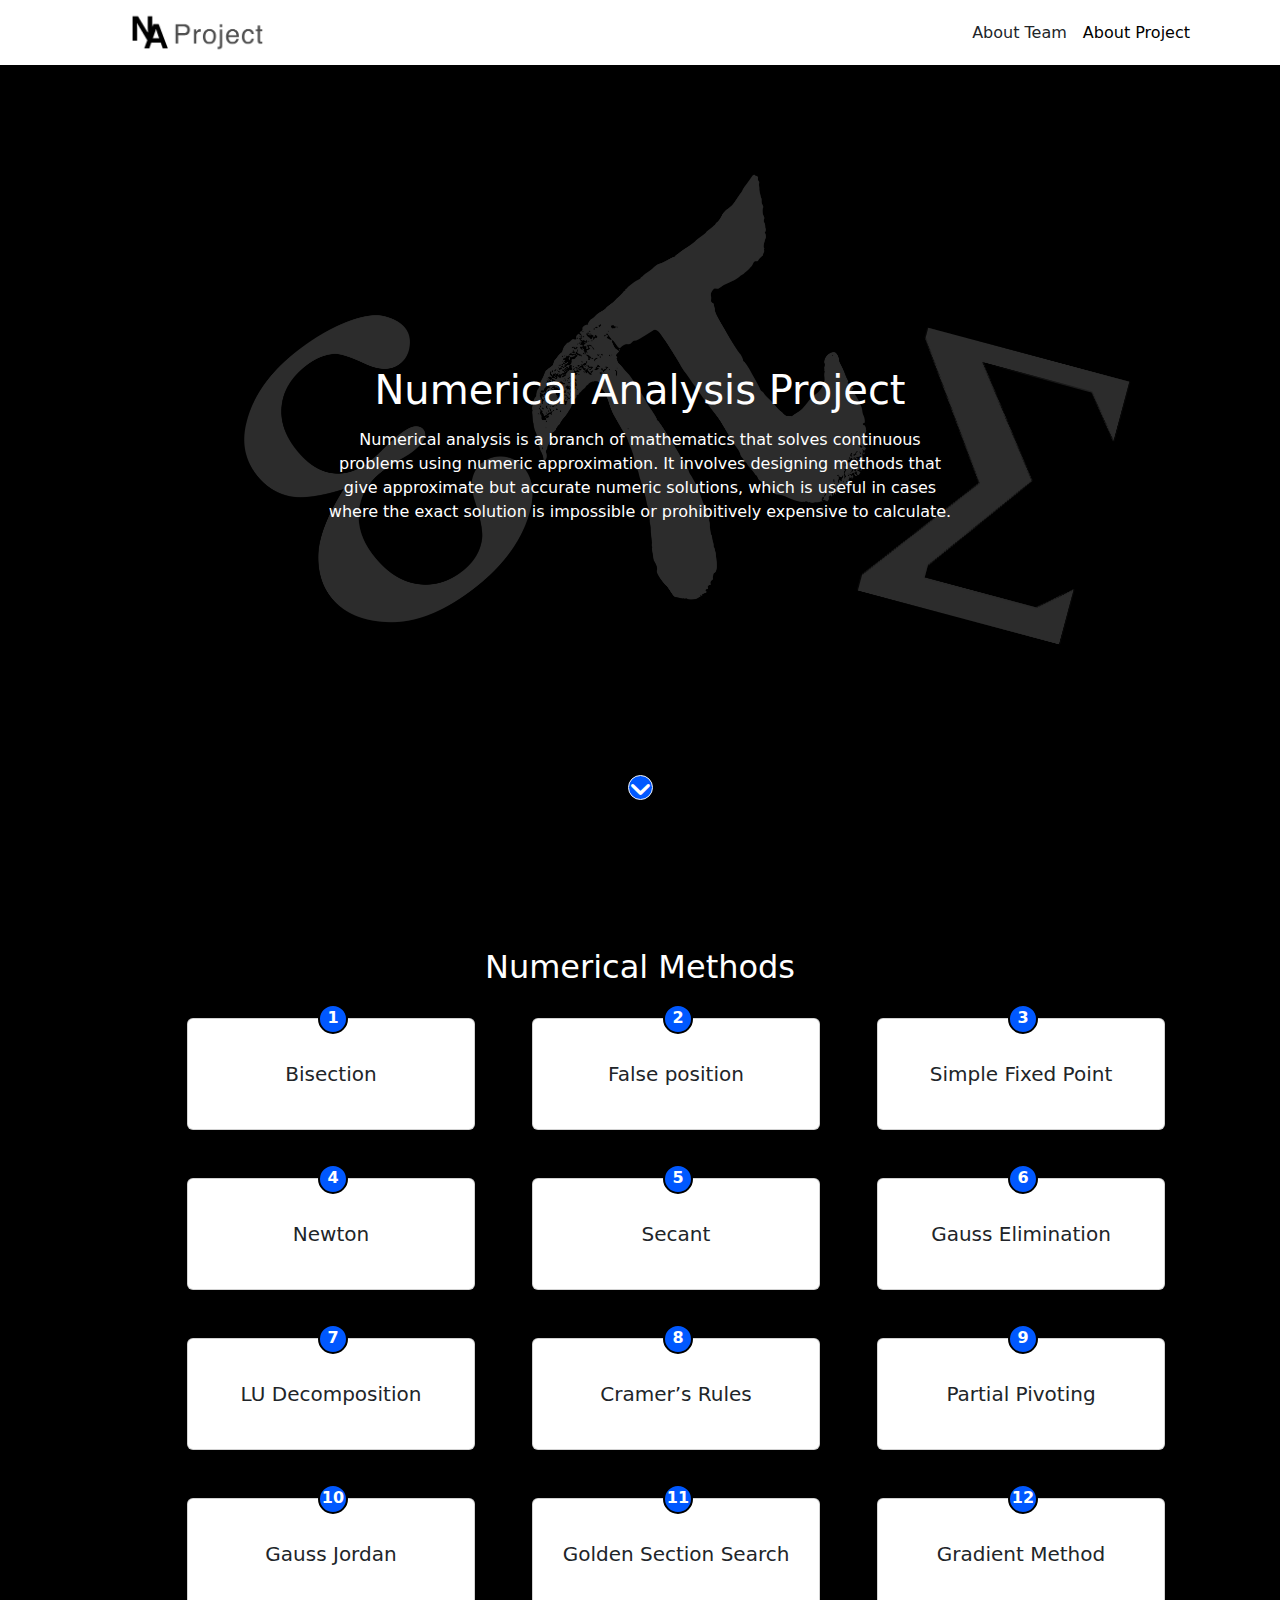
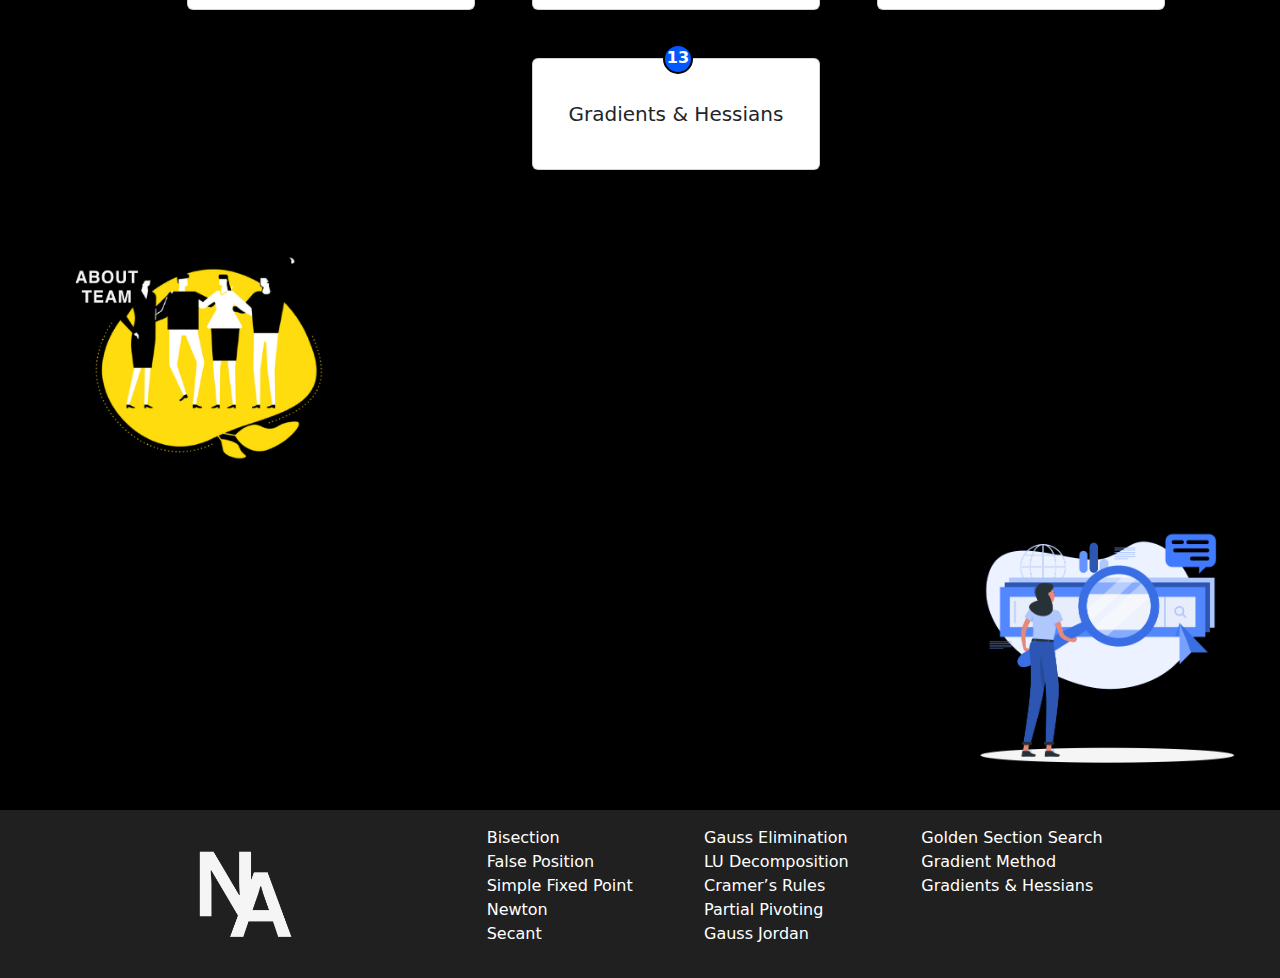
==== index.html @ 3ca62ff7 "delete useless class  , tag , edit footer image" ====
<html>

<head>
  <title>Home Page </title>
  <!-- add icon link -->
<link rel = "icon" href = "img/NA.png"  type = "image/x-icon">
  <link rel="stylesheet" href="css/style.css">
  <link rel="stylesheet" href="css/all.css">
  <link rel="stylesheet" href="css/bootstrap.min.css">
</head>

<body class="bg-black">
  <!-- home -->
  <div class="home w-100  h-100 ">

    <nav class="navbar navbar-expand-lg bg-white   ">
      <div class="container">
        <div class="w-25">
          <img src="img/Group 5.png" class="navimg ms-5 ">
        </div>
        <div class="collapse navbar-collapse " id="navbarNavAltMarkup">
          <div class="navbar-nav  ms-auto ">
            <a class="nav-link  text-dark  p-2" href="team.html">About Team</a>
            <a class="nav-link text-black p-2" href="#">About Project</a>
            <!-- <lu class="ps-3 pt-2">
              <li>Remonda Malak</li>
              <li>Beshoy saad</li>
              <li>Hany Medhat</li>
            </lu> -->
          </div>
        </div>
      </div>
    </nav>
    <div class="layer h-100 w-100 "></div>
    <div class="contant w-100 h-100  d-flex justify-content-center align-items-center">
      <div class="center  w-50  text-center   text-white">
        <span class="title  "> Numerical Analysis Project</span>
        <p class="mt-2">Numerical analysis is a branch of mathematics that solves continuous problems using numeric
          approximation. It
          involves designing methods that give approximate but accurate numeric solutions, which is useful in cases
          where the exact solution is impossible or prohibitively expensive to calculate.</p>
      </div>
    </div>
    <div class="icon  w-100 h-25 d-flex justify-content-center align-items-center ">
      <div class="  text-center ">
       <a href="#link"> <i class="fa-solid fa-angle-down  arrowicon text"></i></a>
      </div>
    </div>

  </div>

  <!-- method -->
  <section class="method  bg-black">

    <div class="method container" id="link">
      <h2 class="d-flex justify-content-center text-white pt-5">Numerical Methods</h2>
      <div class="row pt-4 offset-sm-1   d-flex justify-content-around ">
        <div class="col-md-4 mb-md-5 ">
          <div class="card  position-relative " style="width: 18rem; height: 7rem;">
            <div class="card-body d-flex justify-content-center align-items-center">
              <!-- <h5 class="card-title">Bisection</h5> -->
              <a class="link-card" href="Bisection.html" > Bisection</a>
              <div class="icons "> <span class="fw-bold">1</span> </div>
            </div>
            
          </div>
        </div>
        <div class="col-md-4 mb-md-5 ">
          <div class="card  position-relative " style="width: 18rem; height: 7rem;">
            <div class="card-body d-flex justify-content-center align-items-center">
              <a class="link-card" href="False Position.html">False position</a>
              <div class="icons "> <span class="fw-bold">2</span> </div>
            </div>
            
          </div>
        </div>
        <div class="col-md-4 mb-md-5 ">
          <div class="card  position-relative " style="width: 18rem; height: 7rem;">
            <div class="card-body d-flex justify-content-center align-items-center">
              <a class="link-card">Simple Fixed
                Point</a><div class="icons "> <span class="fw-bold">3</span> </div>
            </div>
          </div>
        </div>
        <div class="col-md-4 mb-md-5 ">
          <div class="card  position-relative " style="width: 18rem; height: 7rem;">
            <div class="card-body d-flex justify-content-center align-items-center">
              <a class="link-card" href="Newton.html">Newton</a><div class="icons "> <span class="fw-bold">4</span> </div>
            </div>
          </div>
        </div>
        <div class="col-md-4 mb-md-5 ">
          <div class="card  position-relative " style="width: 18rem; height: 7rem;">
            <div class="card-body d-flex justify-content-center align-items-center">
              <a class="link-card">Secant</a><div class="icons "> <span class="fw-bold">5</span> </div>
            </div>
          </div>
        </div>
        <div class="col-md-4 mb-md-5 ">
          <div class="card  position-relative " style="width: 18rem; height: 7rem;">
            <div class="card-body d-flex justify-content-center align-items-center">
              <a class="link-card">Gauss  Elimination</a><div class="icons "> <span class="fw-bold">6</span> </div>
            </div>
          </div>
        </div>
        <div class="col-md-4 mb-md-5 ">
          <div class="card  position-relative " style="width: 18rem; height: 7rem;">
            <div class="card-body d-flex justify-content-center align-items-center">
              <a class="link-card">LU Decomposition</a><div class="icons "> <span class="fw-bold">7</span> </div>
            </div>
          </div>
        </div>
        <div class="col-md-4 mb-md-5 ">
          <div class="card  position-relative " style="width: 18rem; height: 7rem;">
            <div class="card-body d-flex justify-content-center align-items-center">
              <a class="link-card">Cramer’s Rules</a><div class="icons "> <span class="fw-bold">8</span> </div>
            </div>
          </div>
        </div>
        <div class="col-md-4 mb-md-5 ">
          <div class="card  position-relative " style="width: 18rem; height: 7rem;">
            <div class="card-body d-flex justify-content-center align-items-center">
              <a class="link-card">Partial Pivoting</a><div class="icons "> <span class="fw-bold">9</span> </div>
            </div>
          </div>
        </div>
        <div class="col-md-4 mb-md-5 ">
          <div class="card  position-relative " style="width: 18rem; height: 7rem;">
            <div class="card-body d-flex justify-content-center align-items-center">
              <a class="link-card">Gauss Jordan</a><div class="icons "> <span class="fw-bold">10</span> </div>
            </div>
          </div>
        </div>
        <div class="col-md-4 mb-md-5 ">
          <div class="card  position-relative " style="width: 18rem; height: 7rem;">
            <div class="card-body d-flex justify-content-center align-items-center">
              <a class="link-card">Golden Section 
                Search</a><div class="icons "> <span class="fw-bold">11</span> </div>
            </div>
          </div>
        </div>
        <div class="col-md-4 mb-md-5 ">
          <div class="card  position-relative " style="width: 18rem; height: 7rem;">
            <div class="card-body d-flex justify-content-center align-items-center">
              <a class="link-card">Gradient Method</a><div class="icons "> <span class="fw-bold">12</span> </div>
            </div>
          </div>
        </div>
        <div class="col-md-4 mb-md-5 ">
          <div class="card  position-relative " style="width: 18rem; height: 7rem;">
            <div class="card-body d-flex justify-content-center align-items-center">
              <a class="link-card">Gradients & Hessians</a><div class="icons "> <span class="fw-bold">13</span> </div>
            </div>
          </div>
        </div>
      </div>



    </div>
    </div>

  </section>

  <div class="imggroup">
    <a href="team.html"> <img src="img/Group 371.png" class="w-25 ms-5"></a>
   
  </div>
  
    <div class="last-img">
  <img src="img/image 259.png" class="w-25   me-3"></div> 

  <div class="footer  w-100   text-white">
    <div class="row">

        <div class="col-4  position-relative">
            <img src="img/NA.png" class="NAimg ">
        </div>


        <div class="col-8 ">
            <div class="row">
                <div class="col-3 p-3 ms-5">
                    <p>
                        <a href="Bisection.html">Bisection</a><br>
                        <a href="False Position.html">False Position</a><br>
                        <a href="#">Simple Fixed Point</a><br>
                        <a href="Newton.html">Newton</a><br>
                        <a href="#">Secant</a>
                         </p>
                </div>
                <div class="col-3 p-3">
                    <a href="#">Gauss Elimination</a><br>
                    <a href="#">LU Decomposition</a><br>
                    <a href="#">Cramer’s Rules</a><br>
                    <a href="#">Partial Pivoting</a><br>
                    <a href="#">Gauss Jordan</a><br>
                </div>
                <div class="col-3 p-3">
                     <p>
                        <a href="#">Golden Section Search</a> <br>
                        <a href="#"> Gradient Method </a><br>
                        <a href="#"> Gradients & Hessians </a>
                    </p> 
                </div>

            </div>
        </div>

    </div>
</div>







</body>

</html>
---- css/style.css ----
.home{
     
    background-image: url(../img/Frame\ 21s3.png);
    background-position: center; 
    background-size: cover;
  /* position: relative; */
  
}

.navbar{
    z-index: 99999;
}
.navimg{
    width: 140px;
}

.layer{
    position: absolute;
    top:0px;
    left: 0px;
    background-color: rgba(0, 0, 0, 0.823);
}
.contant{
    position: absolute;
   top: 0px;
}

.center{
    
    position: absolute;
    
}
div a{
text-decoration: none;
color: white;
}
.link-card{
text-decoration: none;
color: #212529;
font-weight: 500;
font-size: 1.25rem;
}
.footer{
    background-color:  rgb(33, 32, 32);
}
.title{
    font-size: 40px;

}

.NAimg{
    margin-left: 50%;
}


.icon{
    position: absolute;
    bottom: 0px;
}

.arrowicon{
font-size: 25px;
width: 25px;
height: 25px;
background-color: #0058ff;
border: 1px solid #F5F5F5;
border-radius: 50%;
animation: infinite  icon 1s ;
    
}
.NAimg{
    width: 100px;
    height: 130px;
    position: absolute;
  right: 130;
   top: 20px;
}

@keyframes icon {
to {
transform: translateY(-20px);
}


}
.card-img-top {
    border-radius: 8px;
}
.the-root{
    text-align: center;
}
[type="text"]{
    color: white;
    background-color:black ;
    border-radius: 25px;
    border: 2px solid #FFFFFF;
    padding: 8px;
}
[type="button"]{
    background: #0085FF;
border-radius: 45px;
padding: 6px;
width: 130px;
}

#equation{
    
    width: 420px;
}
.equation{
    margin-left: 180px;
}
.label{
    display: flex;
    flex-direction: row;
    /* justify-content: space-between; */
}
.icons{
    width: 30px;
    height: 30px;
    border-radius: 50%;
    position: absolute;
    bottom: 95px;
    left: 130px;
    text-align: center;
    color: white;
    background-color:  #0058ff;
    border: 2px solid black;
    /* position: relative; */
}


table{
    display: table;
    border-collapse: separate;
    box-sizing: border-box;
    text-indent: initial;
    border-spacing: 2px;
    width: 100%;
    height: 100%;
    border-radius: 50%;
}
#label-xl{
    padding-left: 100px;
    padding-top: 8px;
}
#label-xu{
    padding-left: 190px;
    padding-top: 8px;
}
#label-eps{
    padding-left: 180px;
    padding-top: 8px;
}
.table td, .table th{
    border: 3px solid rgba(90, 90, 90, 0.5);
}
.last-img{
    display: flex;
    flex-direction: row-reverse;
}
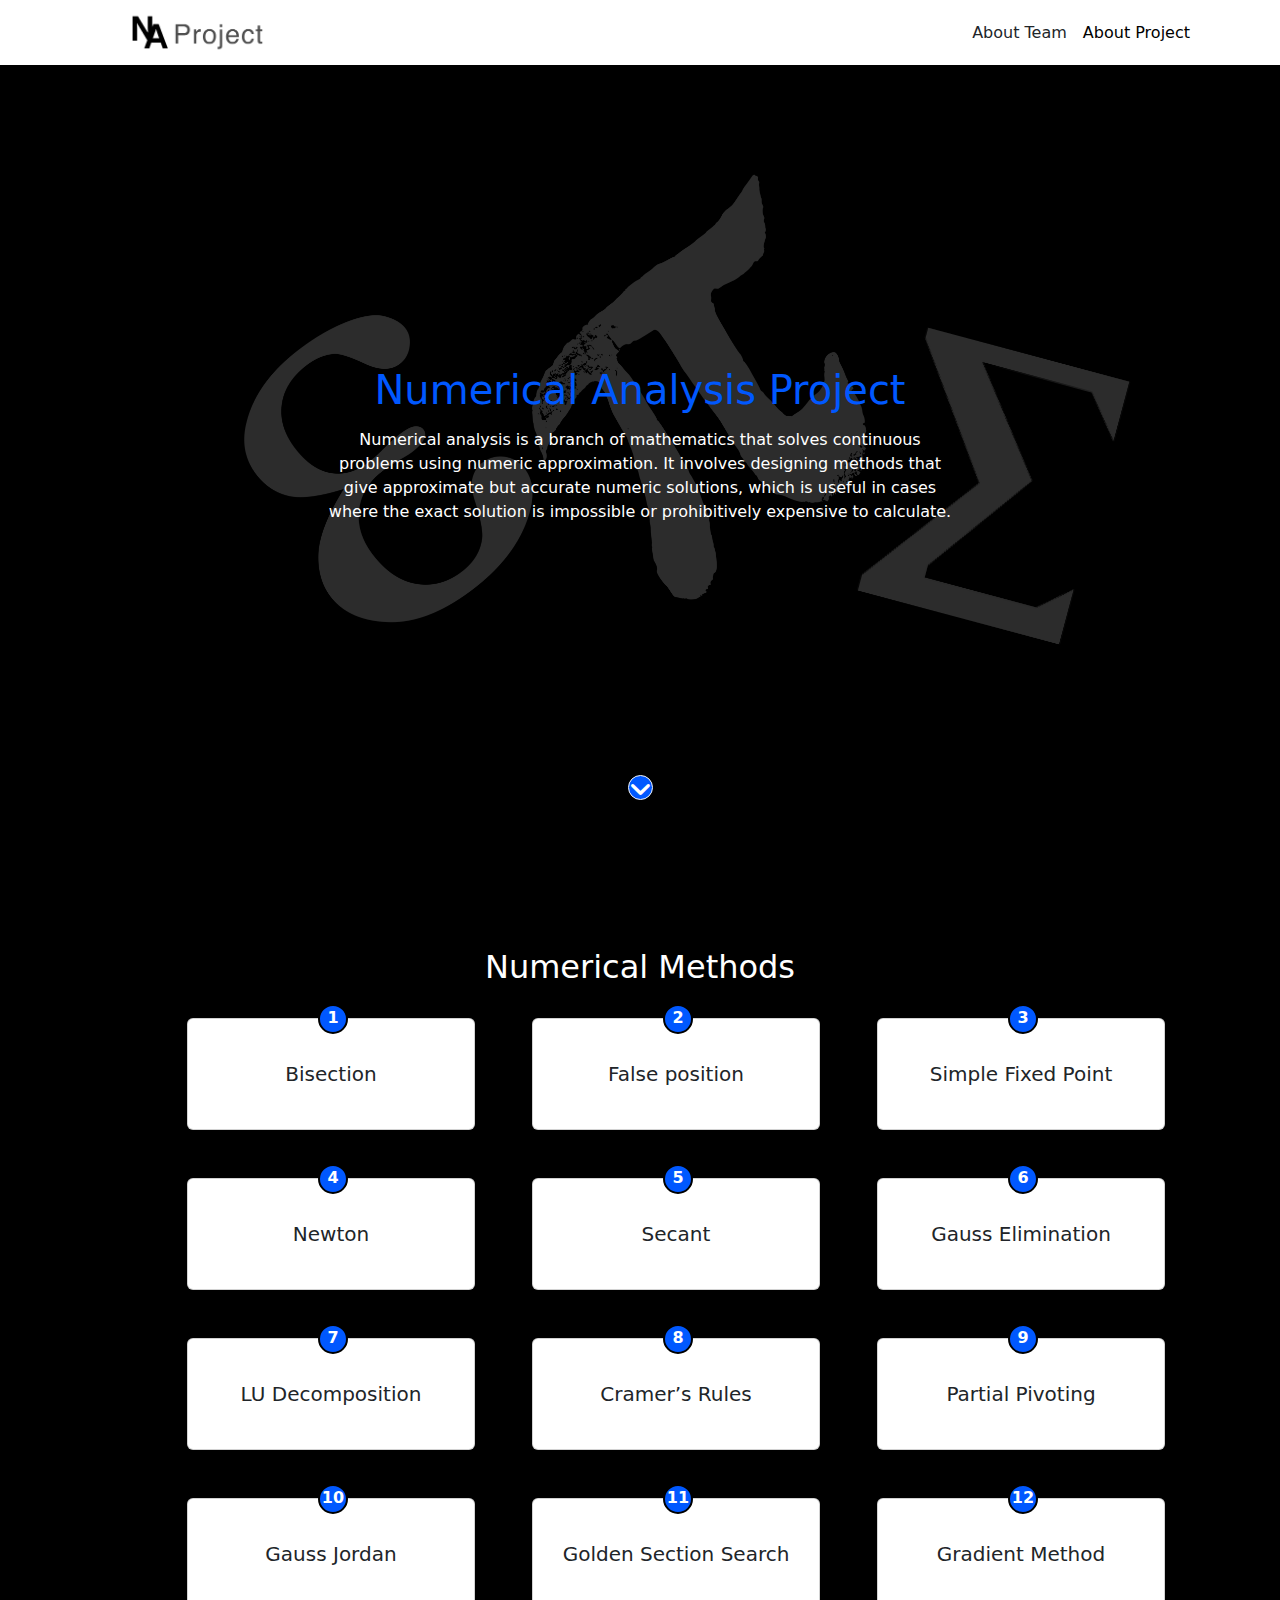
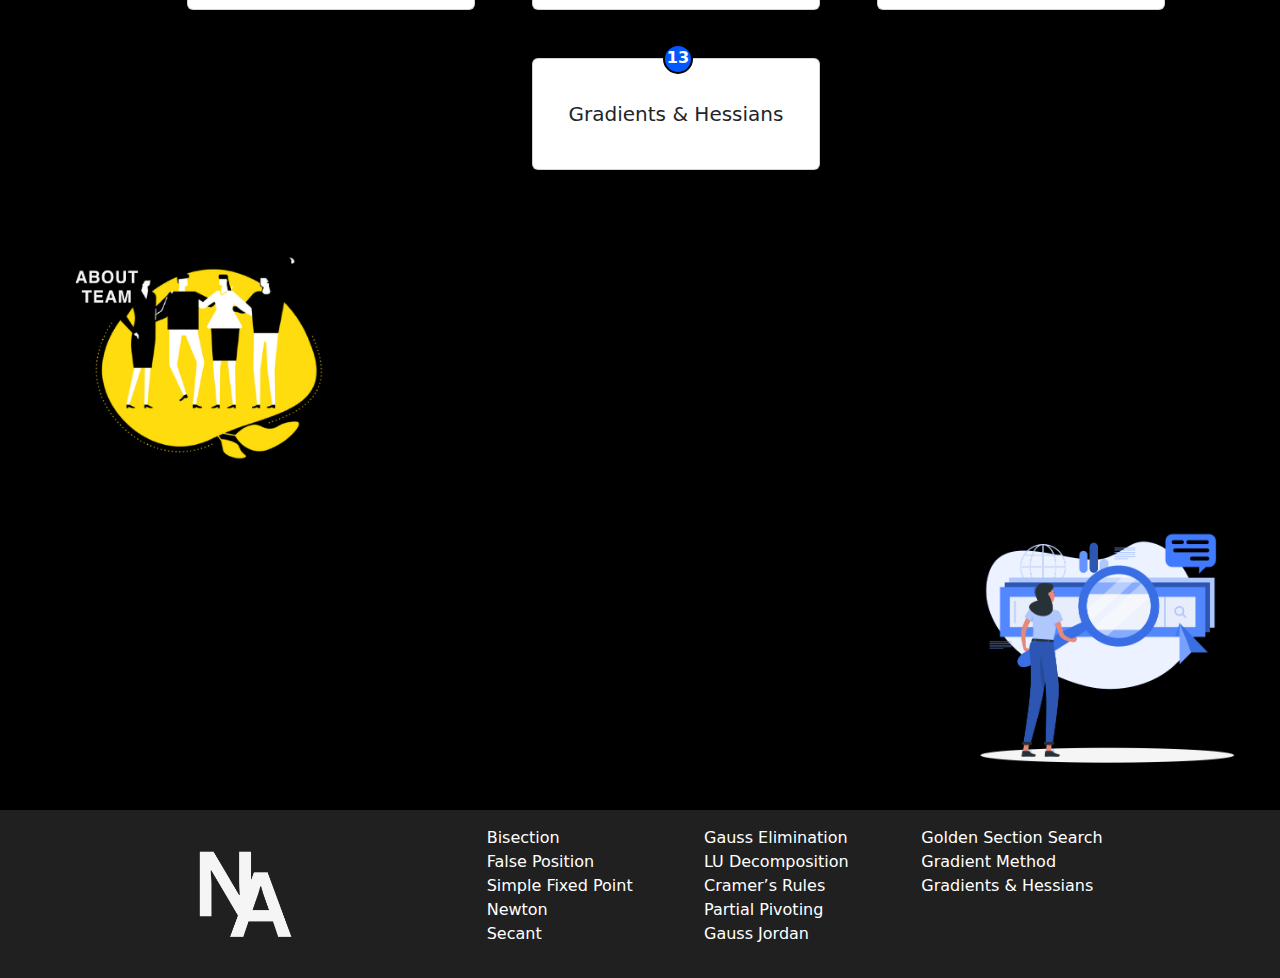
==== commit ad5375cd: "create about project" ====
--- a/index.html
+++ b/index.html
@@ -16,12 +16,12 @@
     <nav class="navbar navbar-expand-lg bg-white   ">
       <div class="container">
         <div class="w-25">
-          <img src="img/Group 5.png" class="navimg ms-5 ">
+          <a href="index.html"><img src="img/Group 5.png" class="navimg ms-5 "></a>
         </div>
         <div class="collapse navbar-collapse " id="navbarNavAltMarkup">
           <div class="navbar-nav  ms-auto ">
             <a class="nav-link  text-dark  p-2" href="team.html">About Team</a>
-            <a class="nav-link text-black p-2" href="#">About Project</a>
+            <a class="nav-link text-black p-2" href="about_project.html">About Project</a>
             <!-- <lu class="ps-3 pt-2">
               <li>Remonda Malak</li>
               <li>Beshoy saad</li>
@@ -174,7 +174,7 @@
     <div class="row">
 
         <div class="col-4  position-relative">
-            <img src="img/NA.png" class="NAimg ">
+          <a href="index.html"><img src="img/NA.png" class="NAimg "></a>
         </div>
 
 
--- a/css/style.css
+++ b/css/style.css
@@ -1,3 +1,8 @@
+*{
+    padding: 0%;
+    margin: 0%;
+    box-sizing: border-box;
+}
 .home{
      
     background-image: url(../img/Frame\ 21s3.png);
@@ -24,7 +29,14 @@
     position: absolute;
    top: 0px;
 }
-
+.title{
+    color: #0058ff;
+}
+.title p{
+    font-family: Arial, Helvetica, sans-serif;
+    font-weight: 400;
+    font-size: 30px;
+}
 .center{
     
     position: absolute;
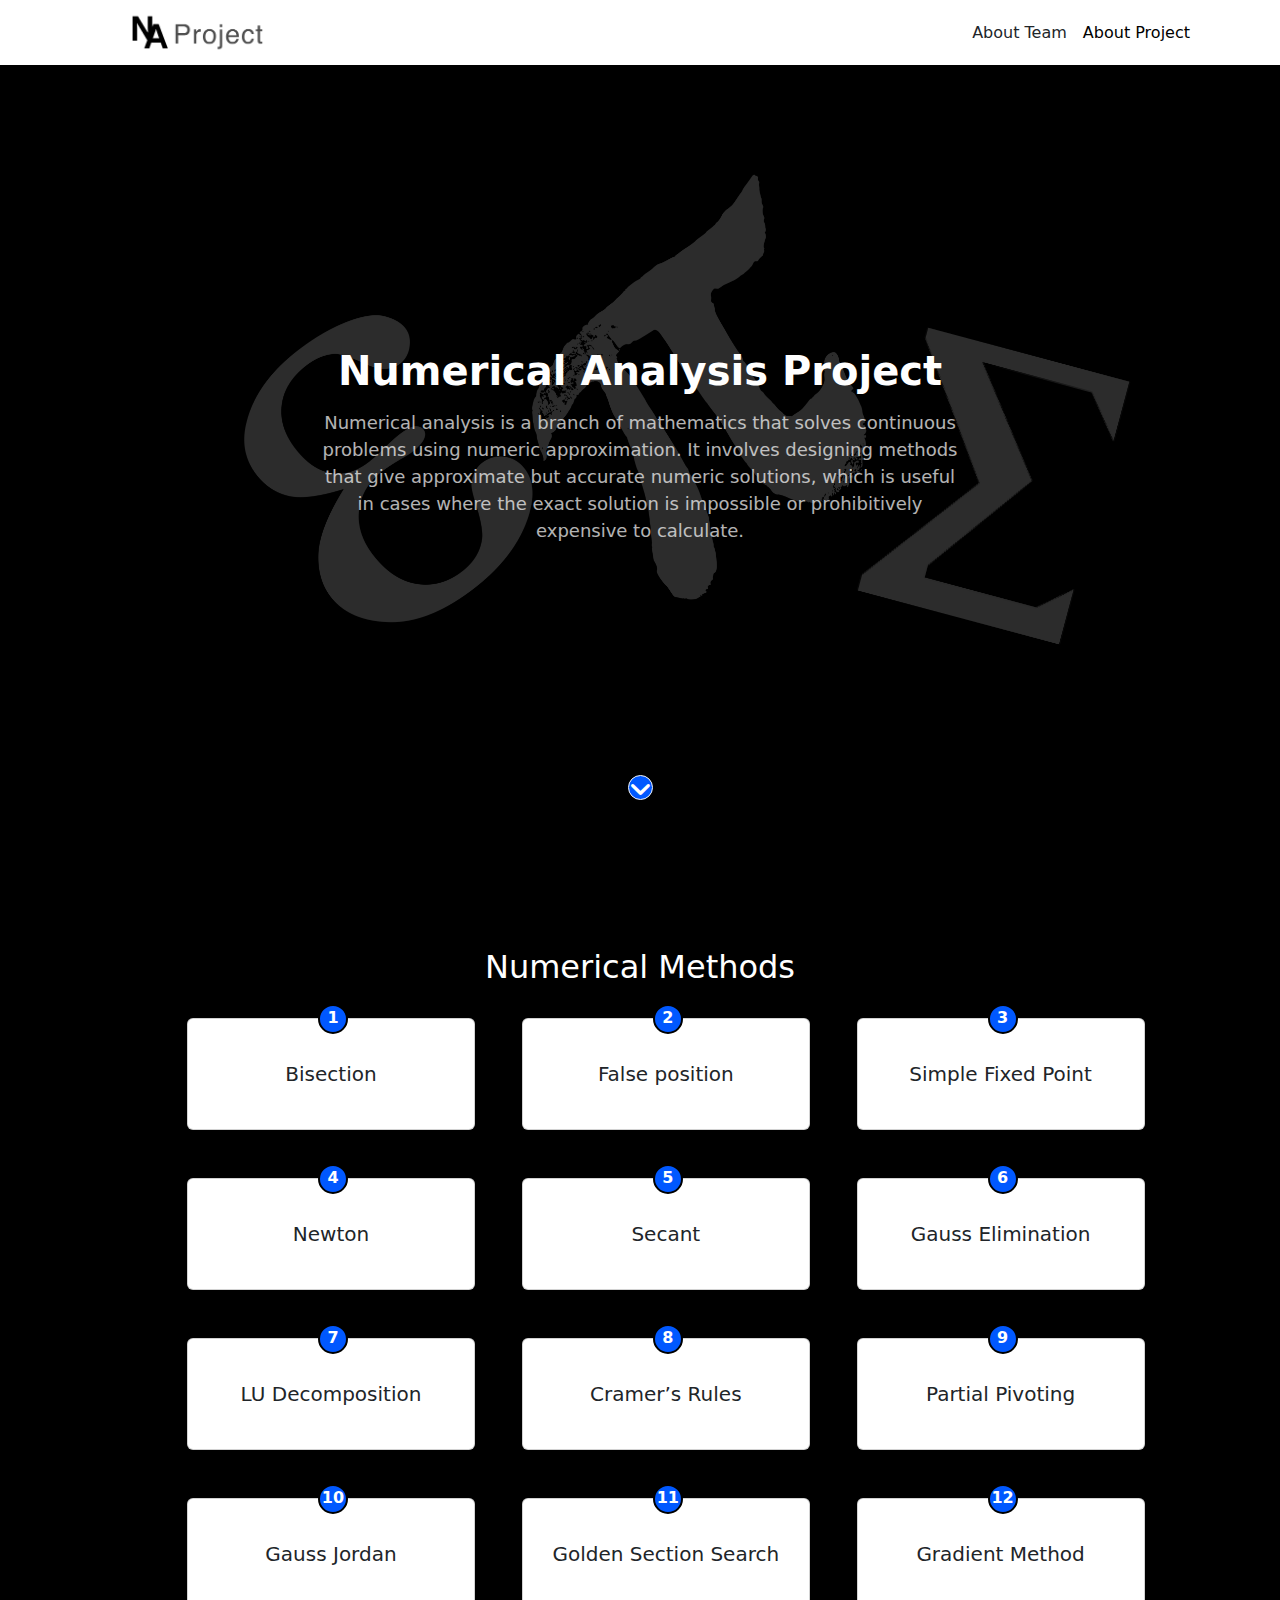
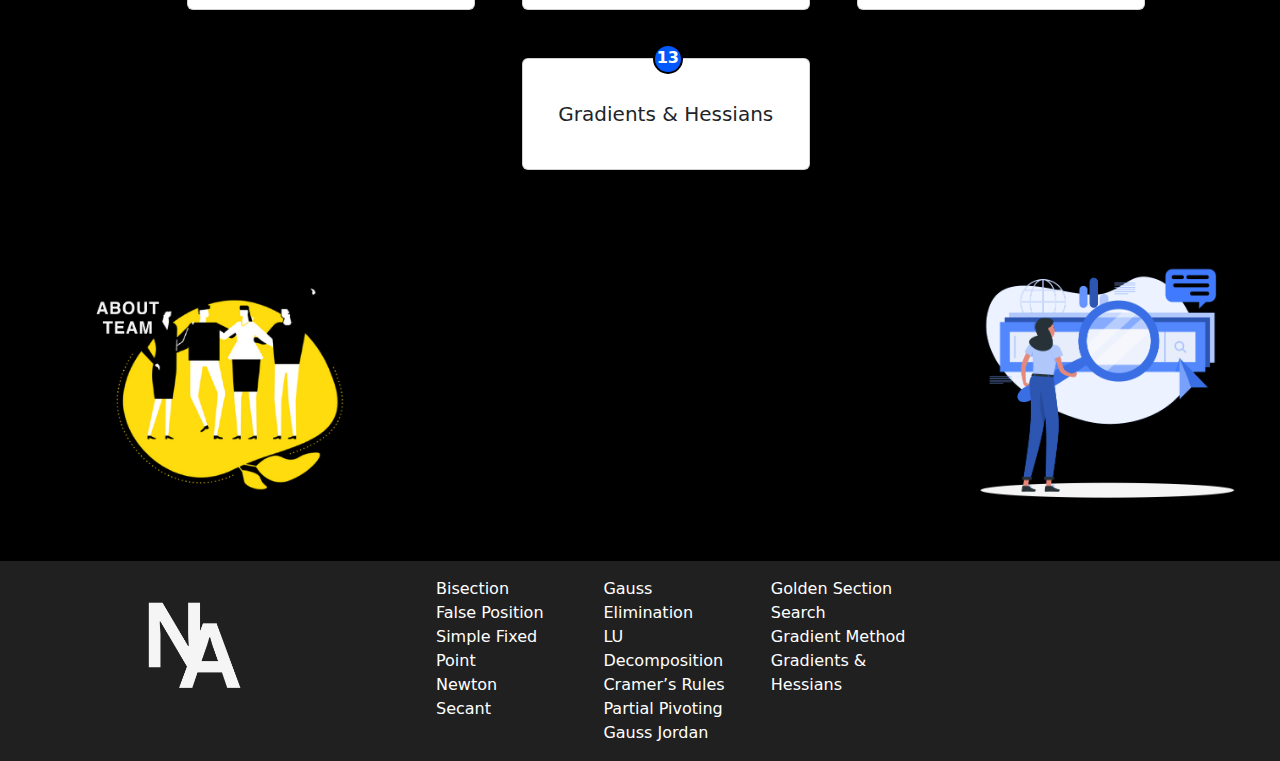
==== commit 05255a4d: "Update design solve the nav and footer problem adding new algorithm images and make some edit in the" ====
--- a/index.html
+++ b/index.html
@@ -22,11 +22,6 @@
           <div class="navbar-nav  ms-auto ">
             <a class="nav-link  text-dark  p-2" href="team.html">About Team</a>
             <a class="nav-link text-black p-2" href="about_project.html">About Project</a>
-            <!-- <lu class="ps-3 pt-2">
-              <li>Remonda Malak</li>
-              <li>Beshoy saad</li>
-              <li>Hany Medhat</li>
-            </lu> -->
           </div>
         </div>
       </div>
@@ -34,8 +29,8 @@
     <div class="layer h-100 w-100 "></div>
     <div class="contant w-100 h-100  d-flex justify-content-center align-items-center">
       <div class="center  w-50  text-center   text-white">
-        <span class="title  "> Numerical Analysis Project</span>
-        <p class="mt-2">Numerical analysis is a branch of mathematics that solves continuous problems using numeric
+        <span class="title" style="color: white;"> <strong>Numerical Analysis Project</strong></span>
+        <p class="mt-2" style="opacity: 70%; font-size: large;">Numerical analysis is a branch of mathematics that solves continuous problems using numeric
           approximation. It
           involves designing methods that give approximate but accurate numeric solutions, which is useful in cases
           where the exact solution is impossible or prohibitively expensive to calculate.</p>
@@ -77,7 +72,7 @@
         <div class="col-md-4 mb-md-5 ">
           <div class="card  position-relative " style="width: 18rem; height: 7rem;">
             <div class="card-body d-flex justify-content-center align-items-center">
-              <a class="link-card">Simple Fixed
+              <a href="fixed point .html" class="link-card">Simple Fixed
                 Point</a><div class="icons "> <span class="fw-bold">3</span> </div>
             </div>
           </div>
@@ -92,28 +87,28 @@
         <div class="col-md-4 mb-md-5 ">
           <div class="card  position-relative " style="width: 18rem; height: 7rem;">
             <div class="card-body d-flex justify-content-center align-items-center">
-              <a class="link-card">Secant</a><div class="icons "> <span class="fw-bold">5</span> </div>
-            </div>
-          </div>
-        </div>
-        <div class="col-md-4 mb-md-5 ">
-          <div class="card  position-relative " style="width: 18rem; height: 7rem;">
-            <div class="card-body d-flex justify-content-center align-items-center">
-              <a class="link-card">Gauss  Elimination</a><div class="icons "> <span class="fw-bold">6</span> </div>
-            </div>
-          </div>
-        </div>
-        <div class="col-md-4 mb-md-5 ">
-          <div class="card  position-relative " style="width: 18rem; height: 7rem;">
-            <div class="card-body d-flex justify-content-center align-items-center">
-              <a class="link-card">LU Decomposition</a><div class="icons "> <span class="fw-bold">7</span> </div>
-            </div>
-          </div>
-        </div>
-        <div class="col-md-4 mb-md-5 ">
-          <div class="card  position-relative " style="width: 18rem; height: 7rem;">
-            <div class="card-body d-flex justify-content-center align-items-center">
-              <a class="link-card">Cramer’s Rules</a><div class="icons "> <span class="fw-bold">8</span> </div>
+              <a href="Secant Method.html" class="link-card">Secant</a><div class="icons "> <span class="fw-bold">5</span> </div>
+            </div>
+          </div>
+        </div>
+        <div class="col-md-4 mb-md-5 ">
+          <div class="card  position-relative " style="width: 18rem; height: 7rem;">
+            <div class="card-body d-flex justify-content-center align-items-center">
+              <a href="gaussian-elimination.html" class="link-card">Gauss  Elimination</a><div class="icons "> <span class="fw-bold">6</span> </div>
+            </div>
+          </div>
+        </div>
+        <div class="col-md-4 mb-md-5 ">
+          <div class="card  position-relative " style="width: 18rem; height: 7rem;">
+            <div class="card-body d-flex justify-content-center align-items-center">
+              <a href="LUdecomposition.html" class="link-card">LU Decomposition</a><div class="icons "> <span class="fw-bold">7</span> </div>
+            </div>
+          </div>
+        </div>
+        <div class="col-md-4 mb-md-5 ">
+          <div class="card  position-relative " style="width: 18rem; height: 7rem;">
+            <div class="card-body d-flex justify-content-center align-items-center">
+              <a href="cramer.html" class="link-card">Cramer’s Rules</a><div class="icons "> <span class="fw-bold">8</span> </div>
             </div>
           </div>
         </div>
@@ -127,7 +122,7 @@
         <div class="col-md-4 mb-md-5 ">
           <div class="card  position-relative " style="width: 18rem; height: 7rem;">
             <div class="card-body d-flex justify-content-center align-items-center">
-              <a class="link-card">Gauss Jordan</a><div class="icons "> <span class="fw-bold">10</span> </div>
+              <a href="gaussJordan.html" class="link-card">Gauss Jordan</a><div class="icons "> <span class="fw-bold">10</span> </div>
             </div>
           </div>
         </div>
@@ -163,12 +158,17 @@
   </section>
 
   <div class="imggroup">
-    <a href="team.html"> <img src="img/Group 371.png" class="w-25 ms-5"></a>
+    
    
   </div>
   
-    <div class="last-img">
-  <img src="img/image 259.png" class="w-25   me-3"></div> 
+    <div class="last-img" style="text-align: right;">
+      <p>
+      <span style="padding-right: 43%;"><a href="team.html"> <img src="img/Group 371.png" class="w-25 ms-5"></a></span>  
+    <a href ="about_project.html"> <img src="img/image 259.png" class="w-25   me-3">
+    </a>
+  </p>
+    </div> 
 
   <div class="footer  w-100   text-white">
     <div class="row">
@@ -184,17 +184,17 @@
                     <p>
                         <a href="Bisection.html">Bisection</a><br>
                         <a href="False Position.html">False Position</a><br>
-                        <a href="#">Simple Fixed Point</a><br>
+                        <a href="fixed point .html">Simple Fixed Point</a><br>
                         <a href="Newton.html">Newton</a><br>
-                        <a href="#">Secant</a>
+                        <a href="Secant Method.html">Secant</a>
                          </p>
                 </div>
                 <div class="col-3 p-3">
-                    <a href="#">Gauss Elimination</a><br>
-                    <a href="#">LU Decomposition</a><br>
-                    <a href="#">Cramer’s Rules</a><br>
+                    <a href="gaussian-elimination.html">Gauss Elimination</a><br>
+                    <a href="LUdecomposition.html">LU Decomposition</a><br>
+                    <a href="cramer.html">Cramer’s Rules</a><br>
                     <a href="#">Partial Pivoting</a><br>
-                    <a href="#">Gauss Jordan</a><br>
+                    <a href="gaussJordan.html">Gauss Jordan</a><br>
                 </div>
                 <div class="col-3 p-3">
                      <p>
--- a/css/style.css
+++ b/css/style.css
@@ -1,11 +1,13 @@
 *{
-    padding: 0%;
-    margin: 0%;
-    box-sizing: border-box;
+    padding: 0;
+    margin: 0;
+    /*box-sizing: border-box;*/
 }
 .home{
      
     background-image: url(../img/Frame\ 21s3.png);
+    width: 100%;
+    background-attachment: fixed;
     background-position: center; 
     background-size: cover;
   /* position: relative; */
@@ -18,7 +20,12 @@
 .navimg{
     width: 140px;
 }
-
+.card-body:hover {
+    background-color: rgb(227, 236, 233);
+    transform: scale(1.2);
+    transition: transform 2s;
+    
+}
 .layer{
     position: absolute;
     top:0px;
@@ -27,7 +34,7 @@
 }
 .contant{
     position: absolute;
-   top: 0px;
+    top: 0px;
 }
 .title{
     color: #0058ff;
@@ -84,8 +91,8 @@
     width: 100px;
     height: 130px;
     position: absolute;
-  right: 130;
-   top: 20px;
+    right: 130;
+    top: 20px;
 }
 
 @keyframes icon {
@@ -96,7 +103,7 @@
 
 }
 .card-img-top {
-    border-radius: 8px;
+    border-radius: 12px;
 }
 .the-root{
     text-align: center;
@@ -116,7 +123,6 @@
 }
 
 #equation{
-    
     width: 420px;
 }
 .equation{
@@ -168,6 +174,34 @@
     border: 3px solid rgba(90, 90, 90, 0.5);
 }
 .last-img{
-    display: flex;
-    flex-direction: row-reverse;
-}
+    width: 100%
+}
+.SContain {
+    background-color: #0058ff;
+    border-radius: 35px;
+    width: 50%;
+    margin-left: 25%;
+    text-align: left;
+    padding-left: 30px;
+}
+.NAUIimg {
+    width: 100%;
+    
+} 
+.Algo {
+    width: 100%;
+    border-radius: 10px;
+    margin-left: -7px;
+}
+.row{
+    width: 90%;
+}
+.s1{
+    padding: 50px 0px 100px;
+}
+.card{
+    width: 130%;
+    border-radius: 12px;
+}
+
+  
